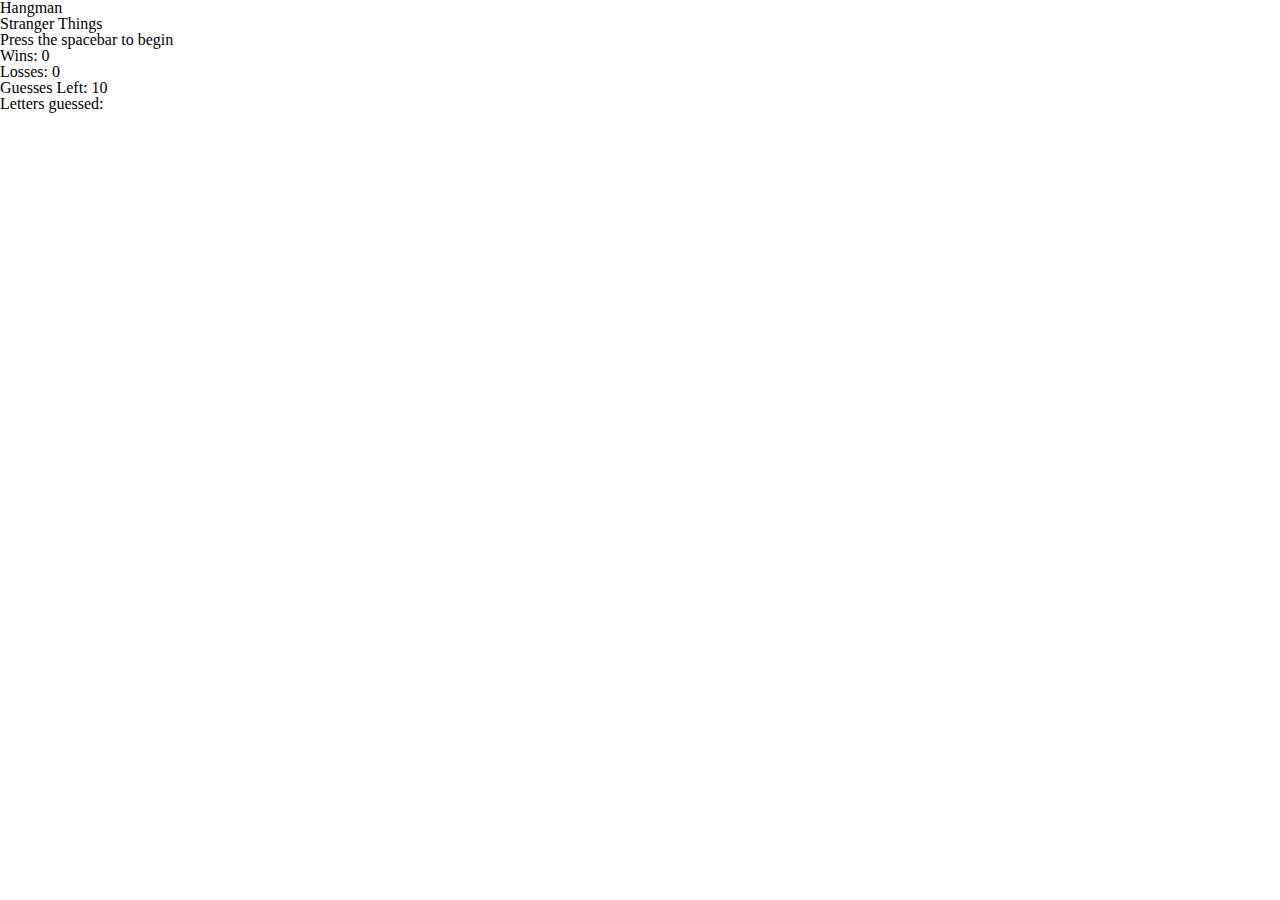
==== index.html @ fccc4f5c "updated js 3" ====
<!DOCTYPE html>
<html>
<head>
	<title>Hangman</title>

	<link rel="stylesheet" type="text/css" href="assets/css/reset.css">
	<link rel="stylesheet" type="text/css" href="assets/css/style.css">
	<script src="assets/javascript/game.js"></script>
</head>
<body>
	<h1>Hangman</h1>
	<h2>Stranger Things</h2>
	
	<div id="whole">
			<!-- centered -->
		<div>
			<h1>Press the spacebar to begin</h1>
		</div>
		<!-- left aligned -->
		<div id="images">
			<!-- this will be the left side of the display, where the images will be desplayed. -->
		</div>
		<div id="content">
			<!-- this is the right side where the game info will be displayed. -->
			<p id="answer"></p>
		</div>
		<div>
			<!-- Scoreboard right aligned -->
			<p id="wins"></p>
			<p id="losses"></p>
			<p id="guesses">Guesses Left: 10</p>
			<p id="lettersGuessed">Letters guessed: </p>

		</div>
	</div>

</body>
</html>
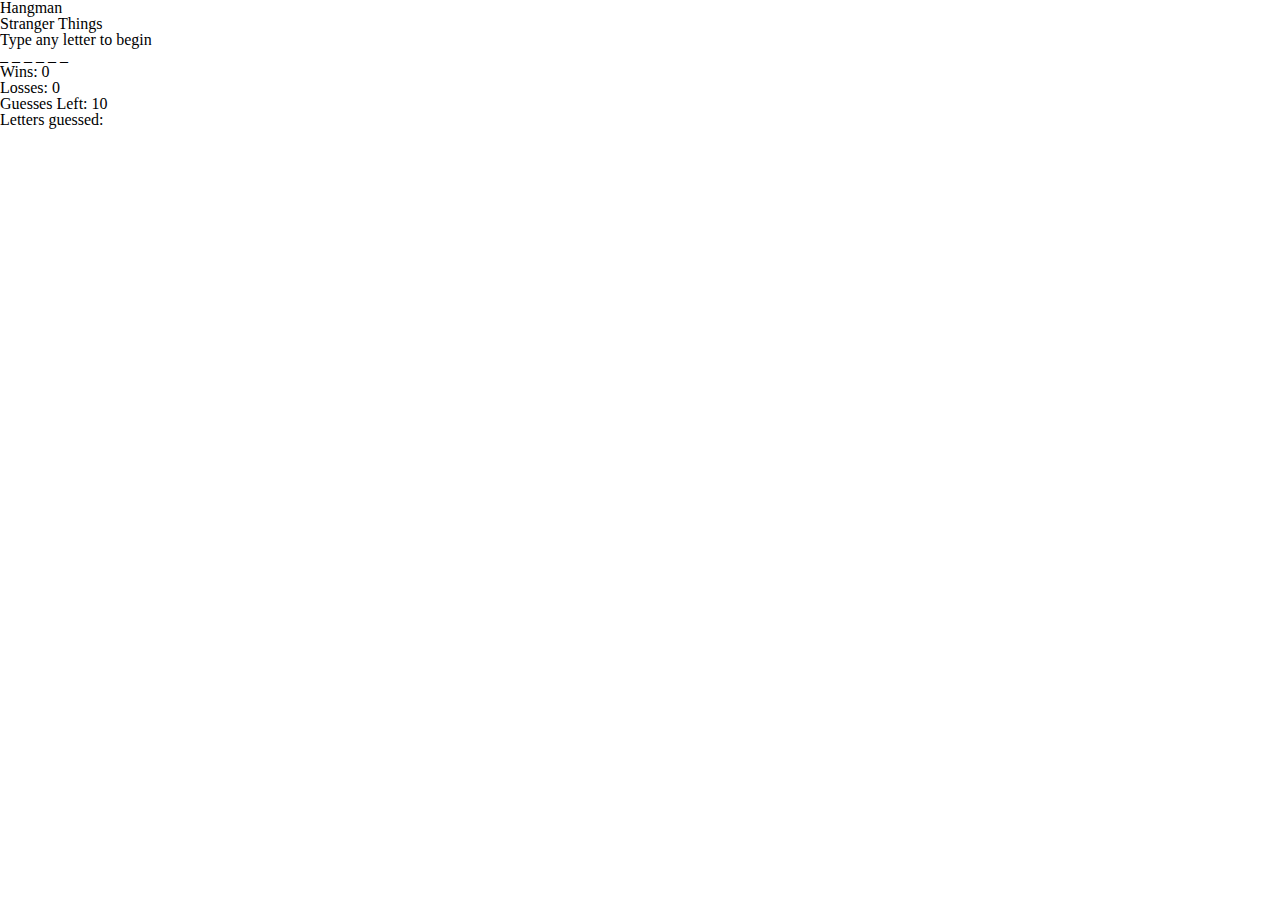
==== commit 65382b50: "Game mostly working. Still needs styling and improvements." ====
--- a/index.html
+++ b/index.html
@@ -14,7 +14,7 @@
 	<div id="whole">
 			<!-- centered -->
 		<div>
-			<h1>Press the spacebar to begin</h1>
+			<h1>Type any letter to begin</h1>
 		</div>
 		<!-- left aligned -->
 		<div id="images">
@@ -29,8 +29,15 @@
 			<p id="wins"></p>
 			<p id="losses"></p>
 			<p id="guesses">Guesses Left: 10</p>
+			
+		</div>
+		<div>
 			<p id="lettersGuessed">Letters guessed: </p>
 
+			
+		</div>
+		<div id="gameOver">
+			<h1>Game Over</h1>
 		</div>
 	</div>
 
--- a/assets/css/style.css
+++ b/assets/css/style.css
@@ -0,0 +1,3 @@
+#gameOver{
+	visibility: hidden;
+}
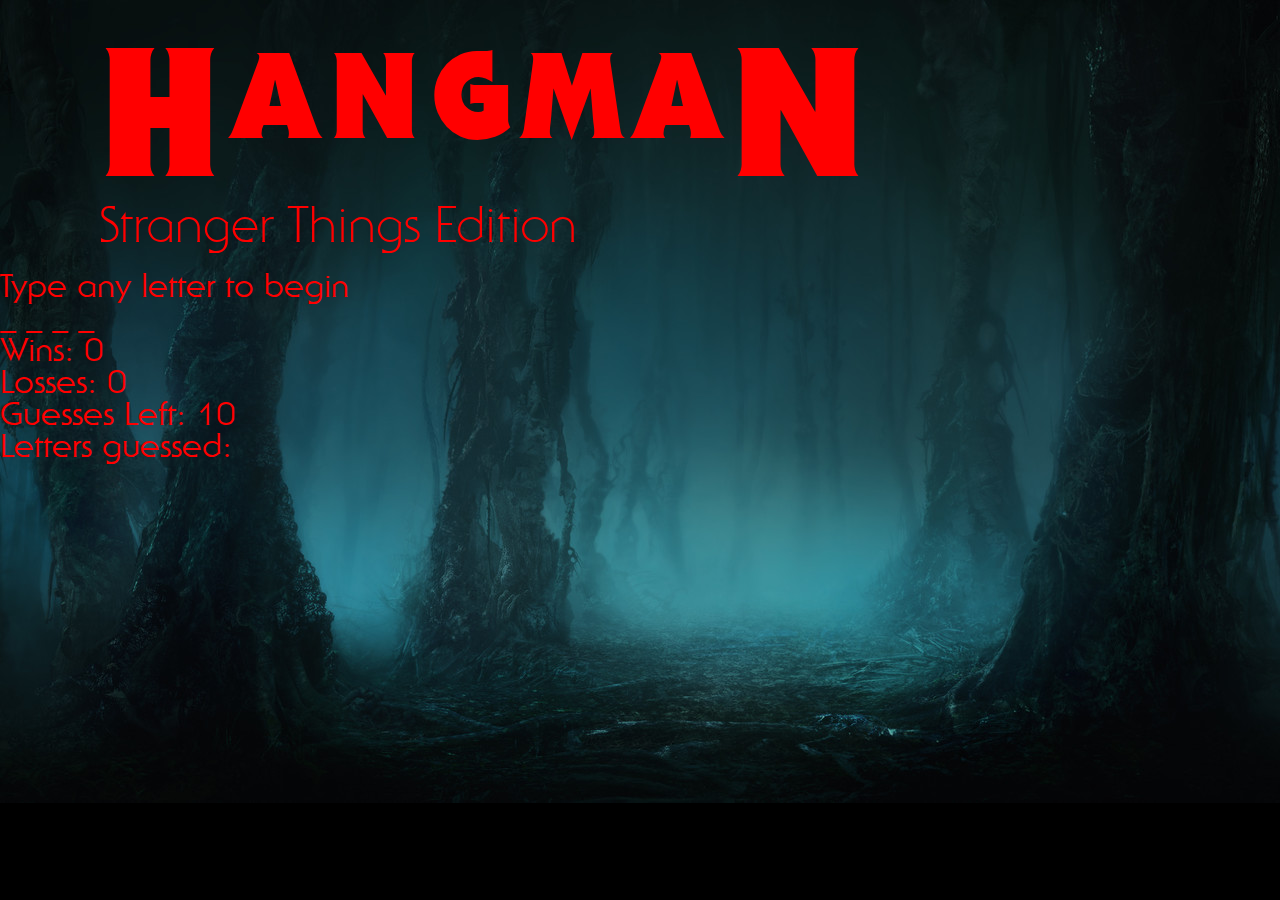
==== commit 43f543e5: "updated js, css, and html" ====
--- a/index.html
+++ b/index.html
@@ -2,15 +2,18 @@
 <html>
 <head>
 	<title>Hangman</title>
-
+	
 	<link rel="stylesheet" type="text/css" href="assets/css/reset.css">
 	<link rel="stylesheet" type="text/css" href="assets/css/style.css">
 	<script src="assets/javascript/game.js"></script>
+
 </head>
 <body>
-	<h1>Hangman</h1>
-	<h2>Stranger Things</h2>
-	
+	<div id="heading">
+		<h1 id="title"><span id="h">H</span>ANGMA<span id="n">N</span></h1>
+		<h2 id="subTitle">Stranger Things Edition</h2>
+	</div>
+
 	<div id="whole">
 			<!-- centered -->
 		<div>
@@ -26,8 +29,8 @@
 		</div>
 		<div>
 			<!-- Scoreboard right aligned -->
-			<p id="wins"></p>
-			<p id="losses"></p>
+			<p id="wins">Wins: 0</p>
+			<p id="losses">Losses: 0</p>
 			<p id="guesses">Guesses Left: 10</p>
 			
 		</div>
--- a/assets/css/style.css
+++ b/assets/css/style.css
@@ -1,3 +1,70 @@
+@import url("http://fast.fonts.net/t/1.css?apiType=css&projectid=b88d06ae-ffa0-4966-bb0c-004af7a4ab28");
+    @font-face{
+        font-family:"ITC Serif Gothic W01 Light";
+        src:url("Fonts/b48153ff-91ec-4a5e-984c-f18f2131fdcd.eot?#iefix");
+        src:url("Fonts/b48153ff-91ec-4a5e-984c-f18f2131fdcd.eot?#iefix") format("eot"),url("Fonts/0bb0fed2-c048-479d-b066-6e827220acfd.woff2") format("woff2"),url("Fonts/947a585d-09d8-4c06-9210-ad3c83d2a5c3.woff") format("woff"),url("Fonts/7db29c7f-eca8-44ad-a1a9-b67084e525e9.ttf") format("truetype"),url("Fonts/5bbd4cf1-8bb2-48e3-8904-724e2c2bd79c.svg#5bbd4cf1-8bb2-48e3-8904-724e2c2bd79c") format("svg");
+    }
+    @font-face{
+        font-family:"ITC Serif Gothic W01 Regular";
+        src:url("Fonts/b43886e2-e680-4298-a1d3-04a98e443c58.eot?#iefix");
+        src:url("Fonts/b43886e2-e680-4298-a1d3-04a98e443c58.eot?#iefix") format("eot"),url("Fonts/8267519e-38e1-42b7-b339-a79d3cde5002.woff2") format("woff2"),url("Fonts/606558f4-4199-4bb9-ab0b-4dd3f367aadf.woff") format("woff"),url("Fonts/137f2c49-985f-452d-b750-3add9d73c43b.ttf") format("truetype"),url("Fonts/0206f4da-d12c-40a8-a650-f205d7ef417d.svg#0206f4da-d12c-40a8-a650-f205d7ef417d") format("svg");
+    }
+    @font-face{
+        font-family:"ITC Serif Gothic W01 Bold";
+        src:url("Fonts/8a93a51e-d42c-4af6-820d-916a3af90843.eot?#iefix");
+        src:url("Fonts/8a93a51e-d42c-4af6-820d-916a3af90843.eot?#iefix") format("eot"),url("Fonts/00cca847-1c2d-4f4f-8f48-2aa716baf319.woff2") format("woff2"),url("Fonts/bfc6196d-ff5b-4479-bee4-2fb7ea160473.woff") format("woff"),url("Fonts/2c63e36c-a575-4dc4-8474-6f85d3907f11.ttf") format("truetype"),url("Fonts/8ed94d50-0c48-4567-a54f-c91b17b5a05f.svg#8ed94d50-0c48-4567-a54f-c91b17b5a05f") format("svg");
+    }
+    @font-face{
+        font-family:"ITC Serif Gothic W01 Xtra Bold";
+        src:url("Fonts/637b12d8-ebf7-4544-8a75-1df81c2cf93f.eot?#iefix");
+        src:url("Fonts/637b12d8-ebf7-4544-8a75-1df81c2cf93f.eot?#iefix") format("eot"),url("Fonts/7879481a-3cca-4aa3-b61a-0ea374873d3c.woff2") format("woff2"),url("Fonts/da1a4bf3-eb87-4fcf-a331-f94204cdff8b.woff") format("woff"),url("Fonts/5d80bec5-9683-425e-9b82-0f12312b4e5f.ttf") format("truetype"),url("Fonts/e573e530-80e6-4663-9fc4-ea08234961e8.svg#e573e530-80e6-4663-9fc4-ea08234961e8") format("svg");
+    }
+    @font-face{
+        font-family:"ITC Serif Gothic W01 Heavy";
+        src:url("Fonts/1c9817e8-6c4f-480e-9999-821b4ab1d758.eot?#iefix");
+        src:url("Fonts/1c9817e8-6c4f-480e-9999-821b4ab1d758.eot?#iefix") format("eot"),url("Fonts/b8981b27-2dd0-4731-88f9-52738a42cb19.woff2") format("woff2"),url("Fonts/536ef3e6-82f2-458f-b5bb-e3401fe9046f.woff") format("woff"),url("Fonts/eccf0052-e433-427e-8256-6fe092957d93.ttf") format("truetype"),url("Fonts/95d15e2e-fc37-4eb2-a032-590de39a435d.svg#95d15e2e-fc37-4eb2-a032-590de39a435d") format("svg");
+    }
+    @font-face{
+        font-family:"ITC Serif Gothic W01 Black";
+        src:url("Fonts/ddcbbda2-7bc2-453e-83ef-6fce5e35205a.eot?#iefix");
+        src:url("Fonts/ddcbbda2-7bc2-453e-83ef-6fce5e35205a.eot?#iefix") format("eot"),url("Fonts/746f4e58-430f-45ee-ac2e-90a2bb8f5c9d.woff2") format("woff2"),url("Fonts/7c736433-916b-4f83-b1bb-a45beeb5c757.woff") format("woff"),url("Fonts/a1206967-643e-459f-bc44-72159b4e0dee.ttf") format("truetype"),url("Fonts/0b5eac11-f3c7-4a6e-bcf1-5d87a72a1596.svg#0b5eac11-f3c7-4a6e-bcf1-5d87a72a1596") format("svg");
+    }
+
+body{
+	background-color: #000;
+	background-image: url("../images/upsideDown.jpg");
+	background-repeat: no-repeat;
+	background-position: center top;
+	color: red;
+}
+
+#heading {
+	margin: 20px 100px;
+}
+
+#title {
+	font-family: ITC Serif Gothic W01 Black, Latin, serif;
+	font-size: 120px;
+	letter-spacing: 12px;
+
+}
+
+#h, #n {
+	font-size: 180px;
+	vertical-align: text-top;
+}
+
+#subTitle {
+	font-family: ITC Serif Gothic W01 Light, Latin, serif;
+	font-size: 50px;
+}
+
+#whole {
+	font-family: ITC Serif Gothic W01 Regular, Latic, serif;
+	font-size: 32px;
+}
+
 #gameOver{
 	visibility: hidden;
 }
+
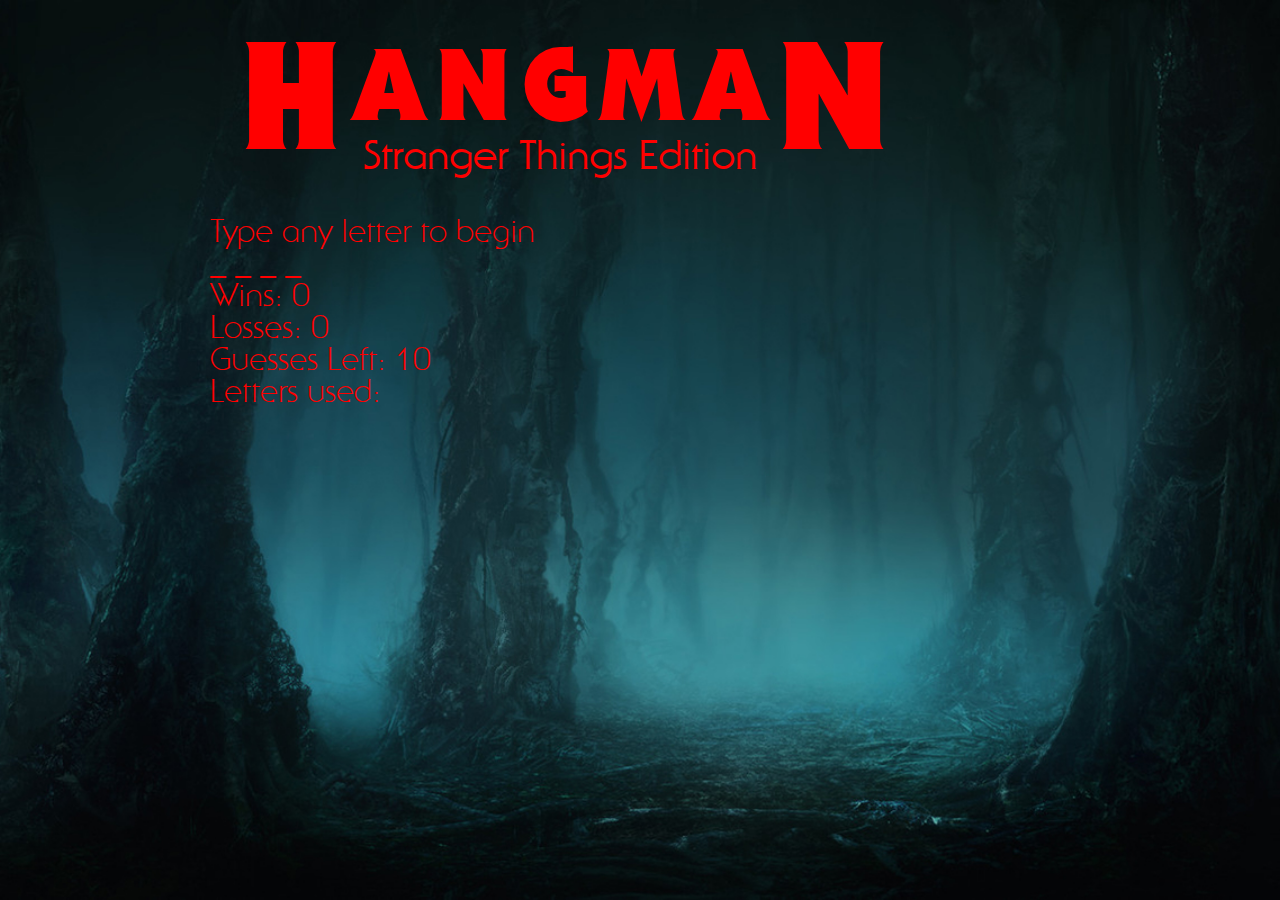
==== commit b30e63e4: "more debugging" ====
--- a/index.html
+++ b/index.html
@@ -35,7 +35,7 @@
 			
 		</div>
 		<div>
-			<p id="lettersGuessed">Letters guessed: </p>
+			<p id="lettersGuessed">Letters used: </p>
 
 			
 		</div>
--- a/assets/css/style.css
+++ b/assets/css/style.css
@@ -10,57 +10,54 @@
         src:url("Fonts/b43886e2-e680-4298-a1d3-04a98e443c58.eot?#iefix") format("eot"),url("Fonts/8267519e-38e1-42b7-b339-a79d3cde5002.woff2") format("woff2"),url("Fonts/606558f4-4199-4bb9-ab0b-4dd3f367aadf.woff") format("woff"),url("Fonts/137f2c49-985f-452d-b750-3add9d73c43b.ttf") format("truetype"),url("Fonts/0206f4da-d12c-40a8-a650-f205d7ef417d.svg#0206f4da-d12c-40a8-a650-f205d7ef417d") format("svg");
     }
     @font-face{
-        font-family:"ITC Serif Gothic W01 Bold";
-        src:url("Fonts/8a93a51e-d42c-4af6-820d-916a3af90843.eot?#iefix");
-        src:url("Fonts/8a93a51e-d42c-4af6-820d-916a3af90843.eot?#iefix") format("eot"),url("Fonts/00cca847-1c2d-4f4f-8f48-2aa716baf319.woff2") format("woff2"),url("Fonts/bfc6196d-ff5b-4479-bee4-2fb7ea160473.woff") format("woff"),url("Fonts/2c63e36c-a575-4dc4-8474-6f85d3907f11.ttf") format("truetype"),url("Fonts/8ed94d50-0c48-4567-a54f-c91b17b5a05f.svg#8ed94d50-0c48-4567-a54f-c91b17b5a05f") format("svg");
-    }
-    @font-face{
-        font-family:"ITC Serif Gothic W01 Xtra Bold";
-        src:url("Fonts/637b12d8-ebf7-4544-8a75-1df81c2cf93f.eot?#iefix");
-        src:url("Fonts/637b12d8-ebf7-4544-8a75-1df81c2cf93f.eot?#iefix") format("eot"),url("Fonts/7879481a-3cca-4aa3-b61a-0ea374873d3c.woff2") format("woff2"),url("Fonts/da1a4bf3-eb87-4fcf-a331-f94204cdff8b.woff") format("woff"),url("Fonts/5d80bec5-9683-425e-9b82-0f12312b4e5f.ttf") format("truetype"),url("Fonts/e573e530-80e6-4663-9fc4-ea08234961e8.svg#e573e530-80e6-4663-9fc4-ea08234961e8") format("svg");
-    }
-    @font-face{
-        font-family:"ITC Serif Gothic W01 Heavy";
-        src:url("Fonts/1c9817e8-6c4f-480e-9999-821b4ab1d758.eot?#iefix");
-        src:url("Fonts/1c9817e8-6c4f-480e-9999-821b4ab1d758.eot?#iefix") format("eot"),url("Fonts/b8981b27-2dd0-4731-88f9-52738a42cb19.woff2") format("woff2"),url("Fonts/536ef3e6-82f2-458f-b5bb-e3401fe9046f.woff") format("woff"),url("Fonts/eccf0052-e433-427e-8256-6fe092957d93.ttf") format("truetype"),url("Fonts/95d15e2e-fc37-4eb2-a032-590de39a435d.svg#95d15e2e-fc37-4eb2-a032-590de39a435d") format("svg");
-    }
-    @font-face{
         font-family:"ITC Serif Gothic W01 Black";
         src:url("Fonts/ddcbbda2-7bc2-453e-83ef-6fce5e35205a.eot?#iefix");
         src:url("Fonts/ddcbbda2-7bc2-453e-83ef-6fce5e35205a.eot?#iefix") format("eot"),url("Fonts/746f4e58-430f-45ee-ac2e-90a2bb8f5c9d.woff2") format("woff2"),url("Fonts/7c736433-916b-4f83-b1bb-a45beeb5c757.woff") format("woff"),url("Fonts/a1206967-643e-459f-bc44-72159b4e0dee.ttf") format("truetype"),url("Fonts/0b5eac11-f3c7-4a6e-bcf1-5d87a72a1596.svg#0b5eac11-f3c7-4a6e-bcf1-5d87a72a1596") format("svg");
     }
 
 body{
-	background-color: #000;
-	background-image: url("../images/upsideDown.jpg");
+	
+    background: url("../images/upsideDown.jpg") no-repeat center top fixed;
+    -webkit-background-size: cover;
+    -moz-background-size: cover;
+    -o-background-size: cover;
+    background-size: cover;
 	background-repeat: no-repeat;
 	background-position: center top;
 	color: red;
+    background-color: #000;
 }
 
 #heading {
-	margin: 20px 100px;
+    width: 720px;
+	margin: 20px 210px;
+    text-align: center;
 }
 
 #title {
 	font-family: ITC Serif Gothic W01 Black, Latin, serif;
-	font-size: 120px;
+	font-size: 100px;
 	letter-spacing: 12px;
 
 }
 
 #h, #n {
-	font-size: 180px;
+	font-size: 150px;
 	vertical-align: text-top;
 }
 
 #subTitle {
-	font-family: ITC Serif Gothic W01 Light, Latin, serif;
-	font-size: 50px;
+    width: 400px ;
+
+	font-family: ITC Serif Gothic W01 Regular, Latin, serif;
+	font-size: 40px;
+    margin: -35px 150px;
 }
 
 #whole {
-	font-family: ITC Serif Gothic W01 Regular, Latic, serif;
+    width: 720px;
+    margin: 75px 210px;
+	font-family: ITC Serif Gothic W01 Light, Latic, serif;
 	font-size: 32px;
 }
 
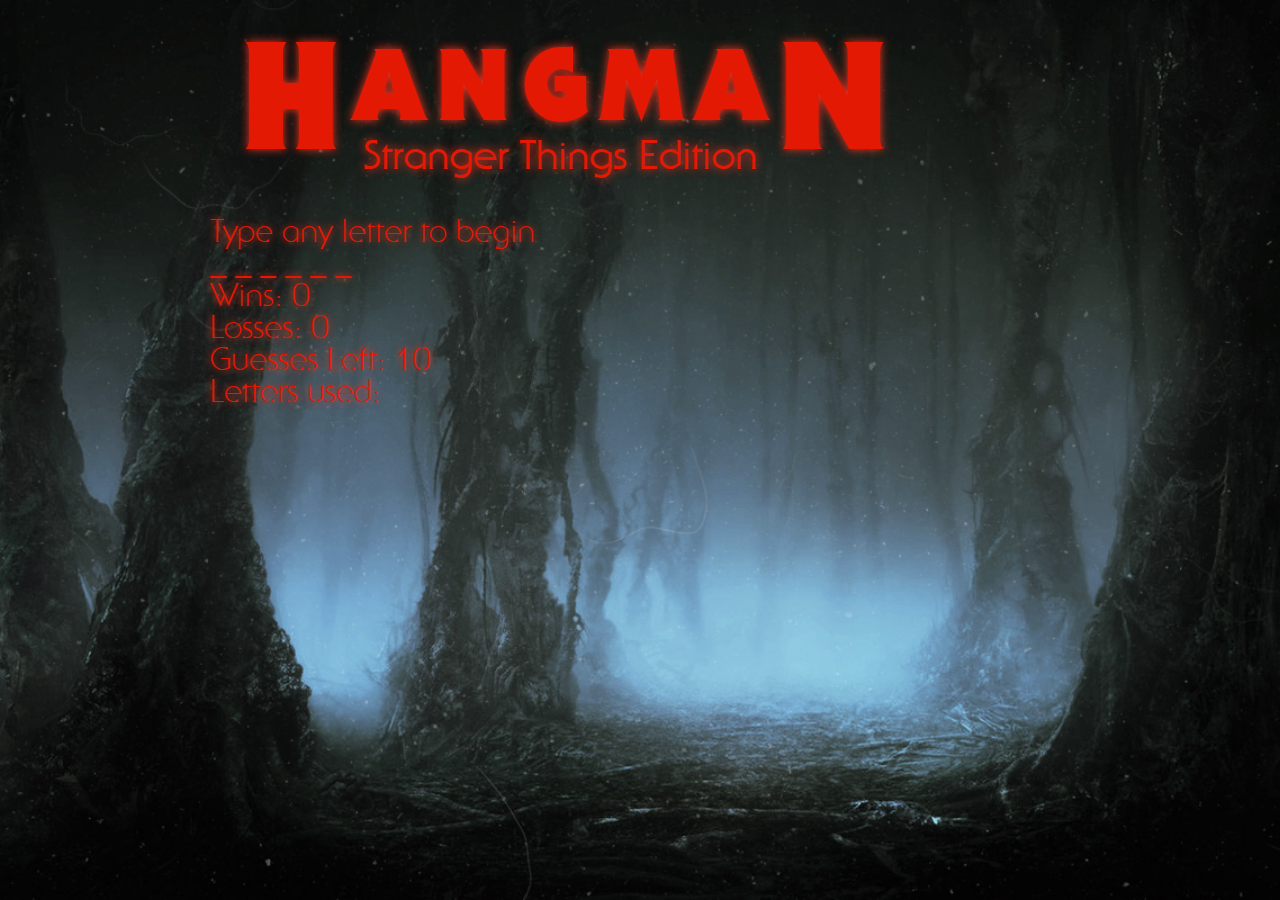
==== commit 2c8fa623: "added music" ====
--- a/index.html
+++ b/index.html
@@ -9,6 +9,7 @@
 
 </head>
 <body>
+	
 	<div id="heading">
 		<h1 id="title"><span id="h">H</span>ANGMA<span id="n">N</span></h1>
 		<h2 id="subTitle">Stranger Things Edition</h2>
@@ -44,5 +45,10 @@
 		</div>
 	</div>
 
+
+	<audio id="muzak" autoplay="autoplay" loop="true">
+     	<source src="assets/audio/Stranger_Things.mp3" />     
+ 	</audio>	
+
 </body>
 </html>--- a/assets/css/style.css
+++ b/assets/css/style.css
@@ -24,8 +24,9 @@
     background-size: cover;
 	background-repeat: no-repeat;
 	background-position: center top;
-	color: red;
+	color: #e31904;
     background-color: #000;
+    text-shadow: 0 0 7px #f63521;
 }
 
 #heading {
@@ -35,6 +36,7 @@
 }
 
 #title {
+    text-shadow: 0 0 10px #f63521;
 	font-family: ITC Serif Gothic W01 Black, Latin, serif;
 	font-size: 100px;
 	letter-spacing: 12px;
@@ -48,7 +50,7 @@
 
 #subTitle {
     width: 400px ;
-
+    text-shadow: 0 0 10px #f63521;
 	font-family: ITC Serif Gothic W01 Regular, Latin, serif;
 	font-size: 40px;
     margin: -35px 150px;
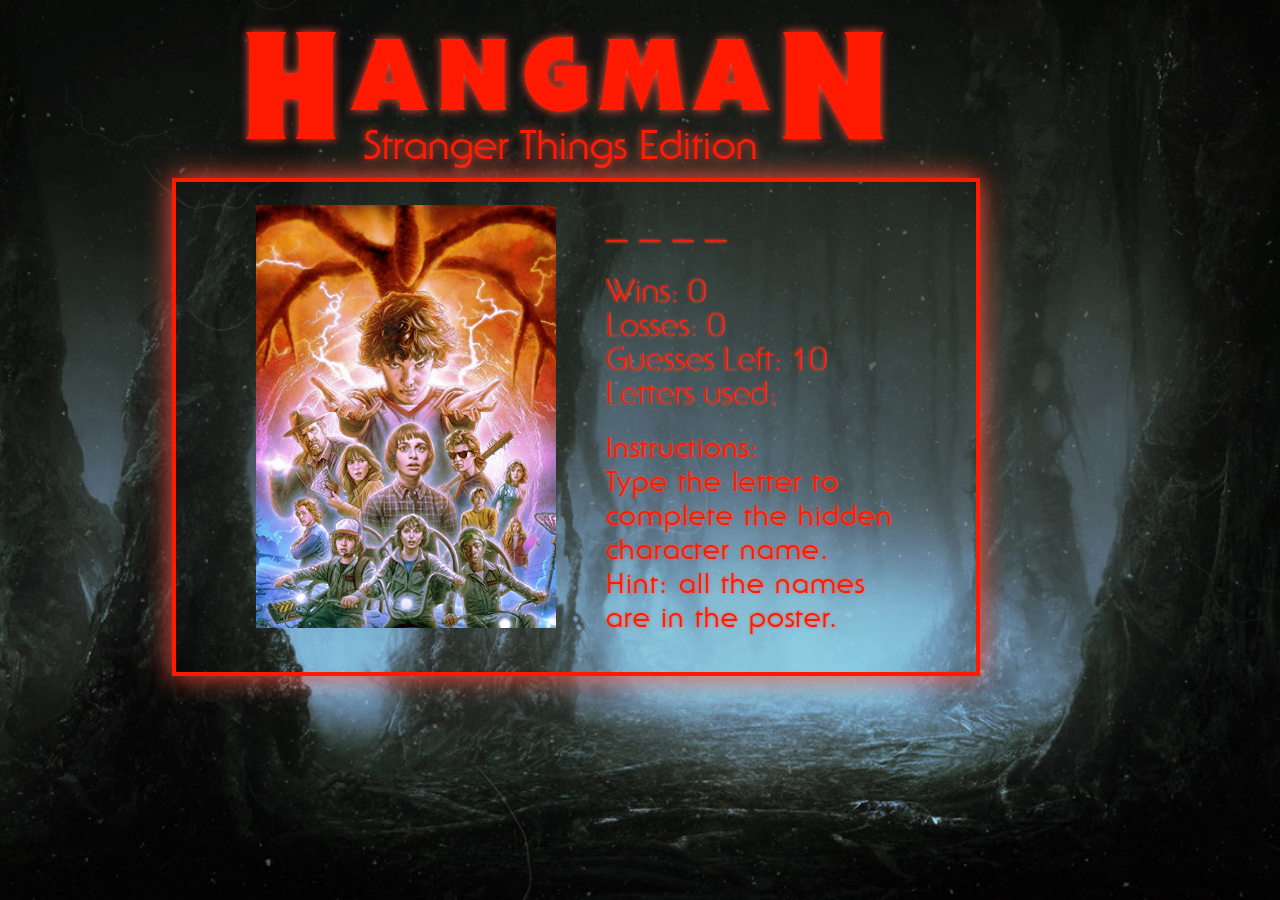
==== commit d8916025: "finished js and styling" ====
--- a/index.html
+++ b/index.html
@@ -15,36 +15,39 @@
 		<h2 id="subTitle">Stranger Things Edition</h2>
 	</div>
 
+	<div id="border" ></div>
+
 	<div id="whole">
-			<!-- centered -->
-		<div>
-			<h1>Type any letter to begin</h1>
-		</div>
-		<!-- left aligned -->
-		<div id="images">
+
+		<div class="box" id="left">
+			<img id="poster" src="assets/images/STPoster.jpg">
 			<!-- this will be the left side of the display, where the images will be desplayed. -->
 		</div>
-		<div id="content">
+		
+		<div class="box" id="content">
 			<!-- this is the right side where the game info will be displayed. -->
-			<p id="answer"></p>
-		</div>
-		<div>
+			<div class="main" id="under">
+				<p id="answer"></p>
+			</div>
 			<!-- Scoreboard right aligned -->
-			<p id="wins">Wins: 0</p>
-			<p id="losses">Losses: 0</p>
-			<p id="guesses">Guesses Left: 10</p>
+			<div class="main" >
+				<p id="wins">Wins: 0</p>
+				<p id="losses">Losses: 0</p>
+				<p id="guesses">Guesses Left: 10</p>
+				<p id="lettersGuessed">Letters used: </p>
+			</div>
 			
-		</div>
-		<div>
-			<p id="lettersGuessed">Letters used: </p>
+			<div class="main"  id="instruct">
+				<h1>Instructions:</h1>
+				<p>Type the letter to complete the hidden character name. Hint: all the names are in the poster.</p>
+			</div>
 
-			
-		</div>
-		<div id="gameOver">
-			<h1>Game Over</h1>
-		</div>
+		</div>	
 	</div>
 
+	<div id="gameOver">
+		<h1>Oh no! The Demogorgon got you. Try again.</h1>
+	</div>
 
 	<audio id="muzak" autoplay="autoplay" loop="true">
      	<source src="assets/audio/Stranger_Things.mp3" />     
--- a/assets/css/style.css
+++ b/assets/css/style.css
@@ -24,19 +24,19 @@
     background-size: cover;
 	background-repeat: no-repeat;
 	background-position: center top;
-	color: #e31904;
+	color: #ff1a01;
     background-color: #000;
-    text-shadow: 0 0 7px #f63521;
+    text-shadow: 0 0 3px #fd4f3d;
 }
 
 #heading {
     width: 720px;
-	margin: 20px 210px;
+	margin: 10px 210px;
     text-align: center;
 }
 
 #title {
-    text-shadow: 0 0 10px #f63521;
+    text-shadow: 0 0 10px #fd4f3d;
 	font-family: ITC Serif Gothic W01 Black, Latin, serif;
 	font-size: 100px;
 	letter-spacing: 12px;
@@ -50,20 +50,72 @@
 
 #subTitle {
     width: 400px ;
-    text-shadow: 0 0 10px #f63521;
+    text-shadow: 0 0 10px #fd4f3d;
 	font-family: ITC Serif Gothic W01 Regular, Latin, serif;
 	font-size: 40px;
     margin: -35px 150px;
 }
 
 #whole {
-    width: 720px;
-    margin: 75px 210px;
-	font-family: ITC Serif Gothic W01 Light, Latic, serif;
-	font-size: 32px;
+    margin: 75px 176px;
+    width: 900px;
+    position: relative;
+    font-family: ITC Serif Gothic W01 Light, Latic, serif;
+    font-size: 32px;
+}
+
+.main {
+    padding: 5px;
+}
+
+.box{
+    display: inline-block;
+    position: absolute;
+}
+
+#left {
+    left: 80px;
+    width: 375px;
+}
+
+#poster{
+    width: 80%;
+}
+
+#content {
+    line-height: 34px;
+    top: -30px;
+    right: 175px;
+    width: 300px;
+}
+
+#border {
+    box-shadow: 0 0 25px #fd4f3d;
+    position: absolute;
+    margin: 38px 172px;
+    width: 800px;
+    height: 490px;
+    border-style: solid;
+    border-width: 4px;
+}
+
+#answer {
+    padding: 25px 0px;
+    font-size: 42px;
+    text-transform: capitalize;
+}
+#instruct {
+    font-family: ITC Serif Gothic W01 Regular, Latin, serif;
+    letter-spacing: 1px;
+    padding-top: 15px;
+    font-size: 28px;
 }
 
 #gameOver{
 	visibility: hidden;
+    font-family: ITC Serif Gothic W01 Black, Latin, serif;
+    width: 300px; 
+    font-size: 56px;
+    margin: 80px 440px;
 }
 
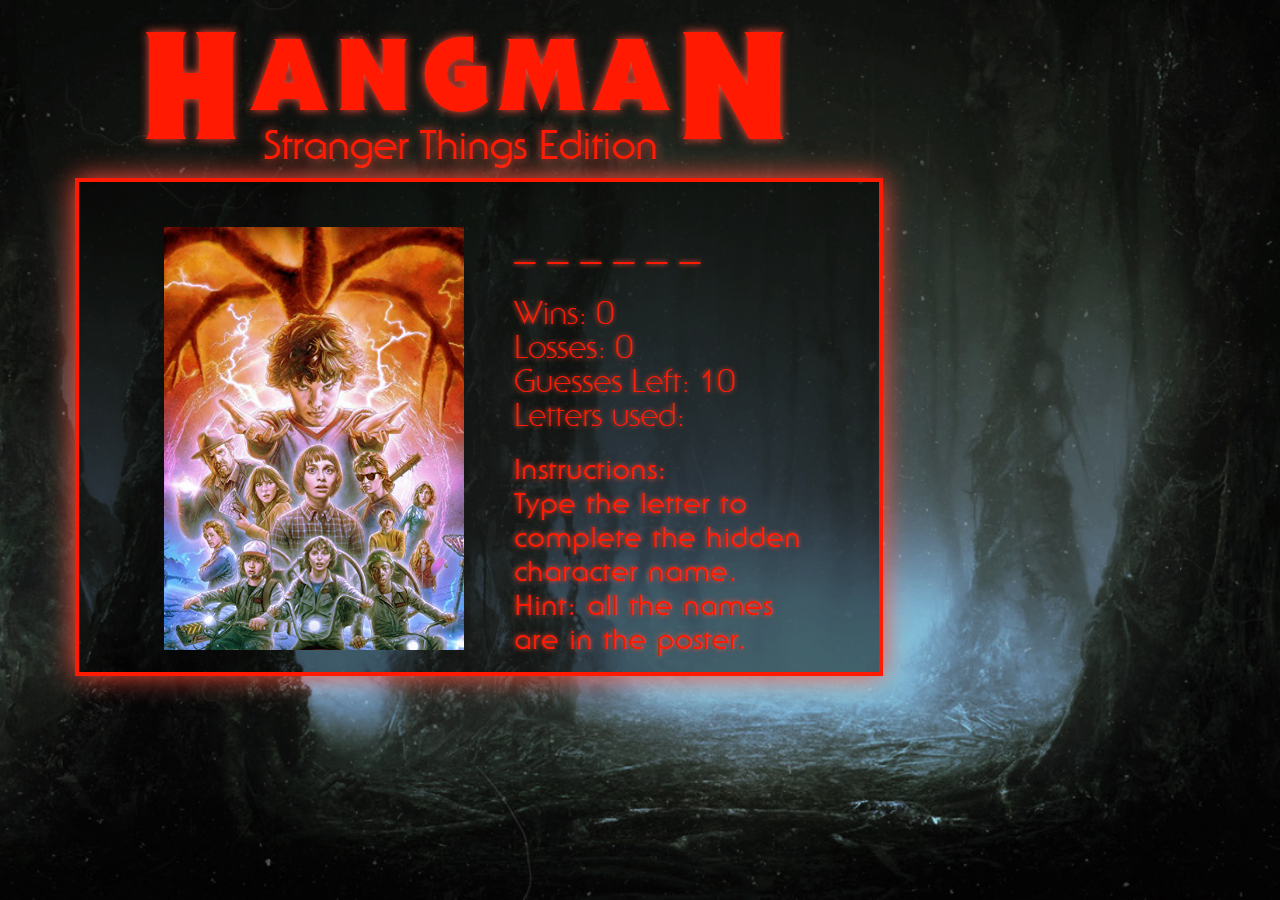
==== commit 07f6f5e0: "small changes" ====
--- a/index.html
+++ b/index.html
@@ -15,38 +15,40 @@
 		<h2 id="subTitle">Stranger Things Edition</h2>
 	</div>
 
-	<div id="border" ></div>
+	<div id="border" >
 
-	<div id="whole">
+		<div id="whole">
 
-		<div class="box" id="left">
-			<img id="poster" src="assets/images/STPoster.jpg">
-			<!-- this will be the left side of the display, where the images will be desplayed. -->
-		</div>
-		
-		<div class="box" id="content">
-			<!-- this is the right side where the game info will be displayed. -->
-			<div class="main" id="under">
-				<p id="answer"></p>
-			</div>
-			<!-- Scoreboard right aligned -->
-			<div class="main" >
-				<p id="wins">Wins: 0</p>
-				<p id="losses">Losses: 0</p>
-				<p id="guesses">Guesses Left: 10</p>
-				<p id="lettersGuessed">Letters used: </p>
+			<div class="box" id="left">
+				<img id="poster" src="assets/images/STPoster.jpg">
+				<!-- this will be the left side of the display, where the images will be desplayed. -->
 			</div>
 			
-			<div class="main"  id="instruct">
-				<h1>Instructions:</h1>
-				<p>Type the letter to complete the hidden character name. Hint: all the names are in the poster.</p>
-			</div>
+			<div class="box" id="content">
+				<!-- this is the right side where the game info will be displayed. -->
+				<div class="main" id="under">
+					<p id="answer"></p>
+				</div>
+				<!-- Scoreboard right aligned -->
+				<div class="main" >
+					<p id="wins">Wins: 0</p>
+					<p id="losses">Losses: 0</p>
+					<p id="guesses">Guesses Left: 10</p>
+					<p id="lettersGuessed">Letters used: </p>
+				</div>
+				
+				<div class="main"  id="instruct">
+					<h1>Instructions:</h1>
+					<p>Type the letter to complete the hidden character name. Hint: all the names are in the poster.</p>
+				</div>
 
-		</div>	
-	</div>
+			</div>	
+		</div>
 
-	<div id="gameOver">
-		<h1>Oh no! The Demogorgon got you. Try again.</h1>
+		<div id="gameOver">
+			<h1>Oh no! The Demogorgon got you. Try again.</h1>
+		</div>
+
 	</div>
 
 	<audio id="muzak" autoplay="autoplay" loop="true">
--- a/assets/css/style.css
+++ b/assets/css/style.css
@@ -26,12 +26,12 @@
 	background-position: center top;
 	color: #ff1a01;
     background-color: #000;
-    text-shadow: 0 0 3px #fd4f3d;
+    text-shadow: 0 0 5px #fd4f3d;
 }
 
 #heading {
     width: 720px;
-	margin: 10px 210px;
+	margin: 10px 110px;
     text-align: center;
 }
 
@@ -57,7 +57,7 @@
 }
 
 #whole {
-    margin: 75px 176px;
+    margin: 45px 5px;
     width: 900px;
     position: relative;
     font-family: ITC Serif Gothic W01 Light, Latic, serif;
@@ -90,9 +90,10 @@
 }
 
 #border {
+    background: #00000085;
     box-shadow: 0 0 25px #fd4f3d;
     position: absolute;
-    margin: 38px 172px;
+    margin: 38px 75px;
     width: 800px;
     height: 490px;
     border-style: solid;
